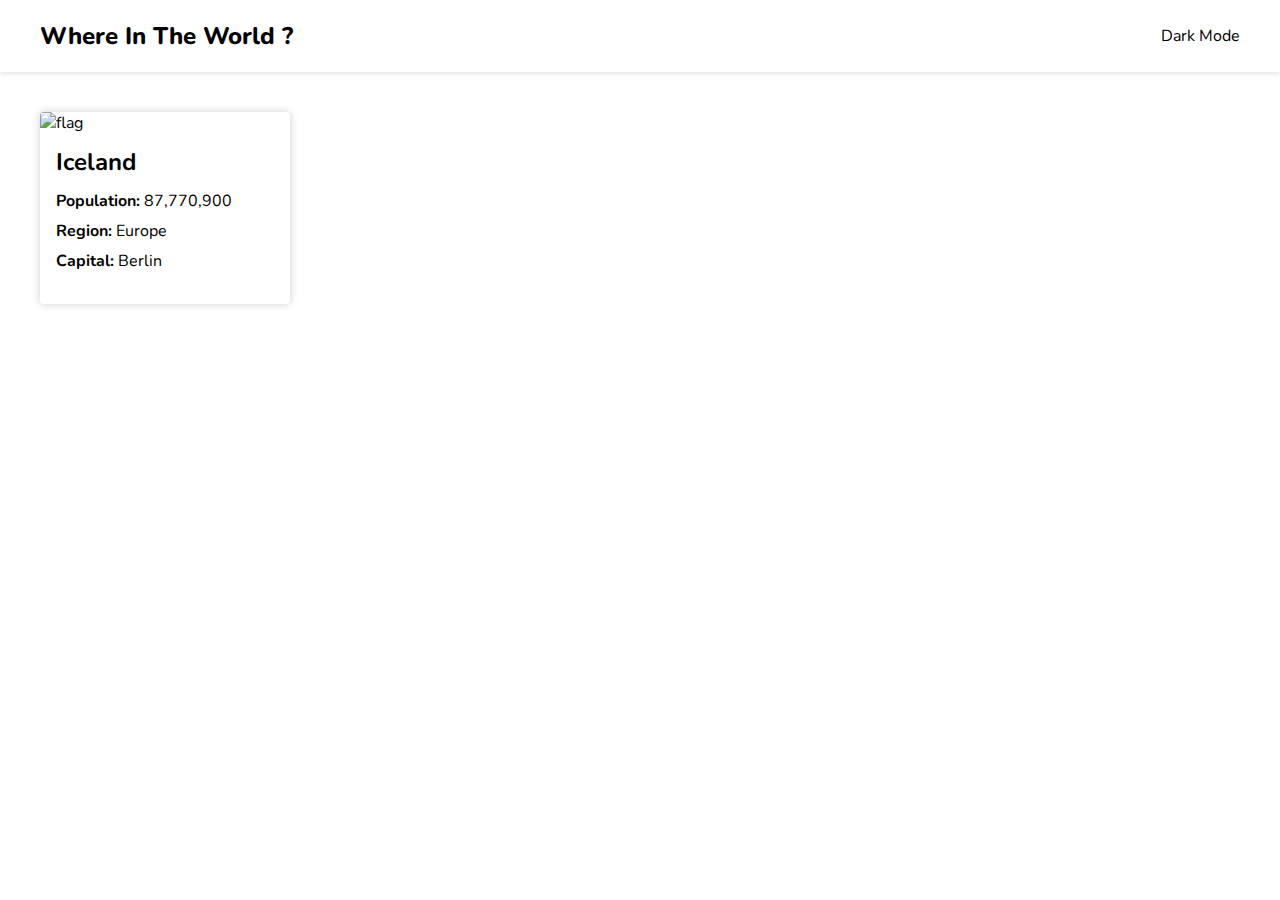
==== index.html @ 0b2fe646 "added header and a sample card" ====
<!DOCTYPE html>
<html lang="en">
  <head>
    <meta charset="UTF-8" />
    <meta name="viewport" content="width=device-width, initial-scale=1.0" />
    <title>Countries</title>
    <link
      rel="stylesheet"
      href="https://cdnjs.cloudflare.com/ajax/libs/font-awesome/6.5.1/css/all.min.css"
      integrity="sha512-DTOQO9RWCH3ppGqcWaEA1BIZOC6xxalwEsw9c2QQeAIftl+Vegovlnee1c9QX4TctnWMn13TZye+giMm8e2LwA=="
      crossorigin="anonymous"
      referrerpolicy="no-referrer"
    />
    <link rel="stylesheet" href="style.css" />
    <link
      href="https://fonts.googleapis.com/css?family=Nunito:,300,regular,500,600,700,800,"
      rel="stylesheet"
    />
  </head>
  <body>
    <header class="header-container">
      <div class="header-content">
        <h2 class="tittle">Where In The World ?</h2>
        <p><i class="fa-regular fa-moon"></i>&nbsp;&nbsp;Dark Mode</p>
      </div>
    </header>
    <main>
      <div class="countries-container">
        <div class="country-card">
          <img src="https://flagcdn.com/is.svg" alt="flag" />
          <div class="card-text">
            <h3 class="card-tittle">Iceland</h3>
            <p><b>Population: </b>87,770,900</p>
            <p><b>Region: </b>Europe</p>
            <p><b>Capital: </b>Berlin</p>
          </div>
        </div>
      </div>
    </main>
    <script src="script.js"></script>
  </body>
</html>
---- style.css ----
* {
  box-sizing: border-box;
}

body {
  margin: 0;
  font-family: "Nunito", sans-serif;
}

main {
  padding: 24px;
}

.tittle {
  font-weight: 800;
}

.header-container {
  box-shadow: 0px 2px 4px 0px rgba(0, 0, 0, 0.1);
  padding-inline: 24px;
}

.header-content {
  display: flex;
  align-items: center;
  justify-content: space-between;
  max-width: 1200px;
  margin-inline: auto;
}

i {
  transform: rotate(-18deg);
  font-size: 17px;
}

.countries-container {
  max-width: 1200px;
  margin-inline: auto;
  margin-top: 16px;
}

.country-card {
  width: 250px;
  border-radius: 4px;
  overflow: hidden;
  padding-bottom: 24px;
  box-shadow: 0 0 8px 0px rgba(0, 0, 0, 0.2);
}

.country-card img {
  width: 100%;
}

.card-text {
  padding-inline: 16px;
}

.card-text p {
  margin-block: 8px;
}

.card-tittle {
  font-size: 24px;
  margin-block: 12px;
}
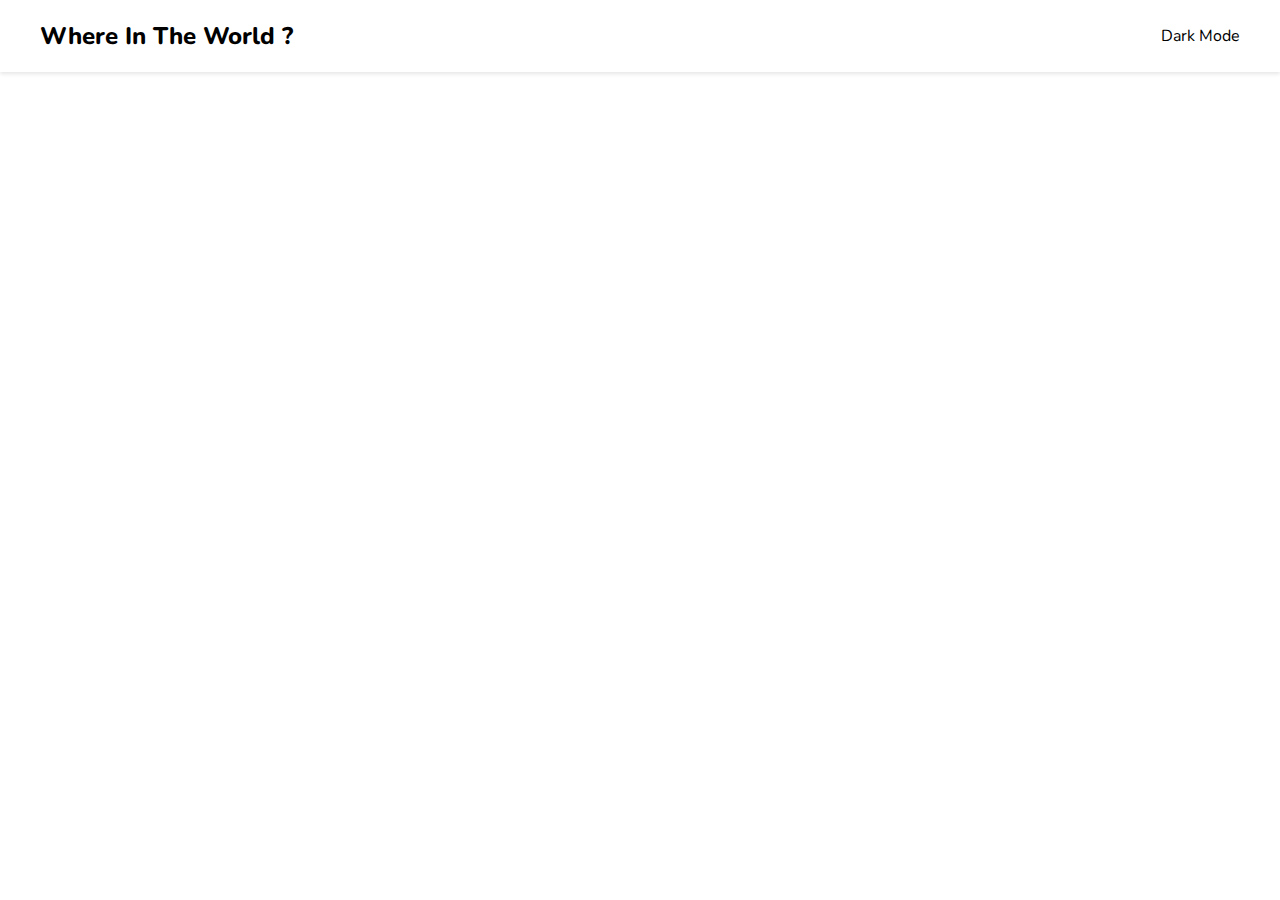
==== commit 515153a7: "displayed all countries along with correct flag and info" ====
--- a/index.html
+++ b/index.html
@@ -25,17 +25,7 @@
       </div>
     </header>
     <main>
-      <div class="countries-container">
-        <div class="country-card">
-          <img src="https://flagcdn.com/is.svg" alt="flag" />
-          <div class="card-text">
-            <h3 class="card-tittle">Iceland</h3>
-            <p><b>Population: </b>87,770,900</p>
-            <p><b>Region: </b>Europe</p>
-            <p><b>Capital: </b>Berlin</p>
-          </div>
-        </div>
-      </div>
+      <div class="countries-container"></div>
     </main>
     <script src="script.js"></script>
   </body>
--- a/style.css
+++ b/style.css
@@ -37,14 +37,31 @@
   max-width: 1200px;
   margin-inline: auto;
   margin-top: 16px;
+  display: flex;
+  gap: 64px;
+  flex-wrap: wrap;
+  justify-content: space-between;
 }
 
 .country-card {
+  display: inline-block;
   width: 250px;
   border-radius: 4px;
   overflow: hidden;
   padding-bottom: 24px;
+  cursor: pointer;
   box-shadow: 0 0 8px 0px rgba(0, 0, 0, 0.2);
+  transition: all 0.3s ease-in-out;
+}
+
+a {
+  text-decoration: none;
+  color: inherit;
+}
+
+.country-card:hover {
+  transform: scale(1.03);
+  box-shadow: 0 0 16px 0px rgba(0, 0, 0, 0.2);
 }
 
 .country-card img {
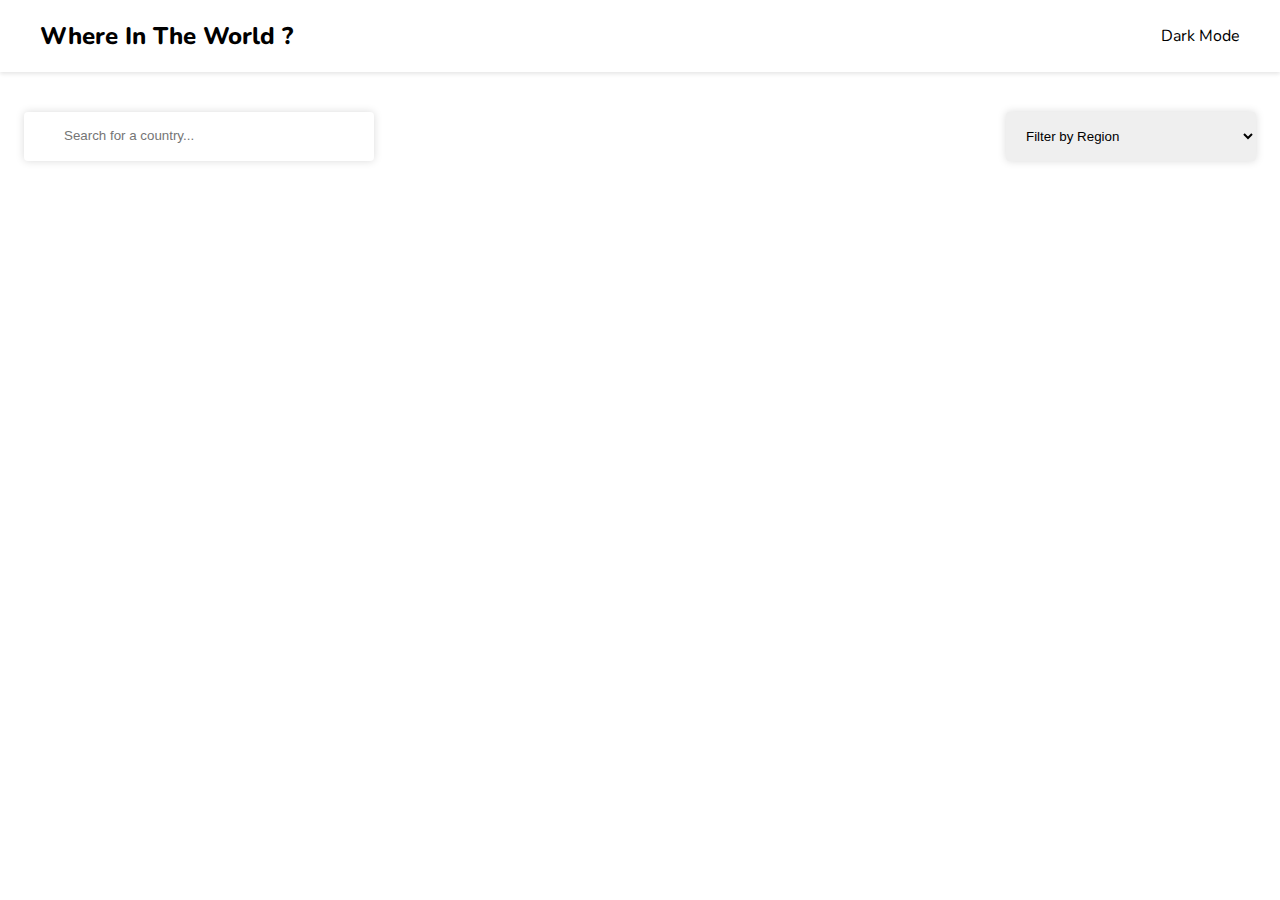
==== commit ba669762: "added filter by region dropdown and made it functional" ====
--- a/index.html
+++ b/index.html
@@ -25,6 +25,20 @@
       </div>
     </header>
     <main>
+      <div class="search-filter-container">
+        <div class="search-container">
+          <i class="fa-solid fa-magnifying-glass"></i>
+          <input type="text" placeholder="Search for a country..." />
+        </div>
+        <select class="filter-by-region">
+          <option hidden>Filter by Region</option>
+          <option value="Africa">Africa</option>
+          <option value="America">America</option>
+          <option value="Asia">Asia</option>
+          <option value="Europe">Europe</option>
+          <option value="Oceania">Oceania</option>
+        </select>
+      </div>
       <div class="countries-container"></div>
     </main>
     <script src="script.js"></script>
--- a/style.css
+++ b/style.css
@@ -28,14 +28,13 @@
   margin-inline: auto;
 }
 
-i {
+/* i {
   transform: rotate(-18deg);
   font-size: 17px;
-}
+} */
 
 .countries-container {
   max-width: 1200px;
-  margin-inline: auto;
   margin-top: 16px;
   display: flex;
   gap: 64px;
@@ -80,3 +79,56 @@
   font-size: 24px;
   margin-block: 12px;
 }
+
+.search-filter-container {
+  display: flex;
+  justify-content: space-between;
+  margin-top: 16px;
+  margin-bottom: 48px;
+  gap: 24px;
+}
+
+.search-container {
+  box-shadow: 0 0 8px 0px rgba(0, 0, 0, 0.15);
+  border-radius: 4px;
+  padding-left: 24px;
+  max-width: 350px;
+  width: 100%;
+  color: #999;
+  letter-spacing: 1px;
+  overflow: hidden;
+}
+
+.search-container input {
+  border: none;
+  outline: none;
+  padding: 16px;
+}
+
+.filter-by-region {
+  cursor: pointer;
+  width: 250px;
+  padding: 16px;
+  border: none;
+  outline: none;
+  box-shadow: 0 0 8px 0px rgba(0, 0, 0, 0.15);
+  border-radius: 4px;
+}
+
+@media (max-width: 768px) {
+  .countries-container {
+    justify-content: center;
+  }
+
+  .tittle {
+    font-size: 16px;
+  }
+
+  .header-content p {
+    font-size: 16px;
+  }
+
+  .search-filter-container {
+    flex-direction: column;
+  }
+}
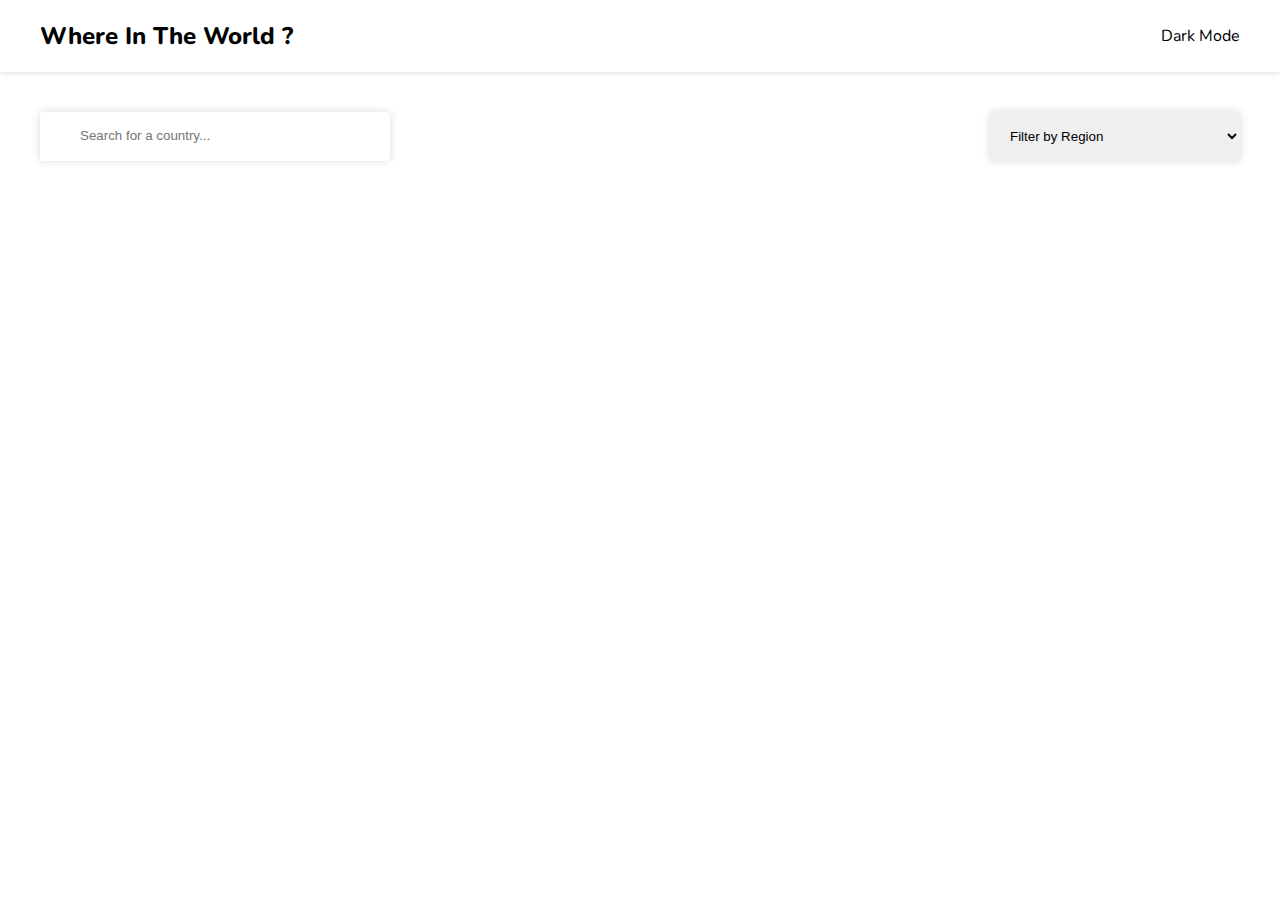
==== commit 523e59ae: "added search filter along with functionality" ====
--- a/index.html
+++ b/index.html
@@ -20,7 +20,7 @@
   <body>
     <header class="header-container">
       <div class="header-content">
-        <h2 class="tittle">Where In The World ?</h2>
+        <h2 class="tittle"><a href="/">Where In The World ?</a></h2>
         <p><i class="fa-regular fa-moon"></i>&nbsp;&nbsp;Dark Mode</p>
       </div>
     </header>
--- a/style.css
+++ b/style.css
@@ -35,6 +35,7 @@
 
 .countries-container {
   max-width: 1200px;
+  margin-inline: auto;
   margin-top: 16px;
   display: flex;
   gap: 64px;
@@ -81,6 +82,8 @@
 }
 
 .search-filter-container {
+  max-width: 1200px;
+  margin-inline: auto;
   display: flex;
   justify-content: space-between;
   margin-top: 16px;
@@ -100,6 +103,7 @@
 }
 
 .search-container input {
+  width: 93%;
   border: none;
   outline: none;
   padding: 16px;
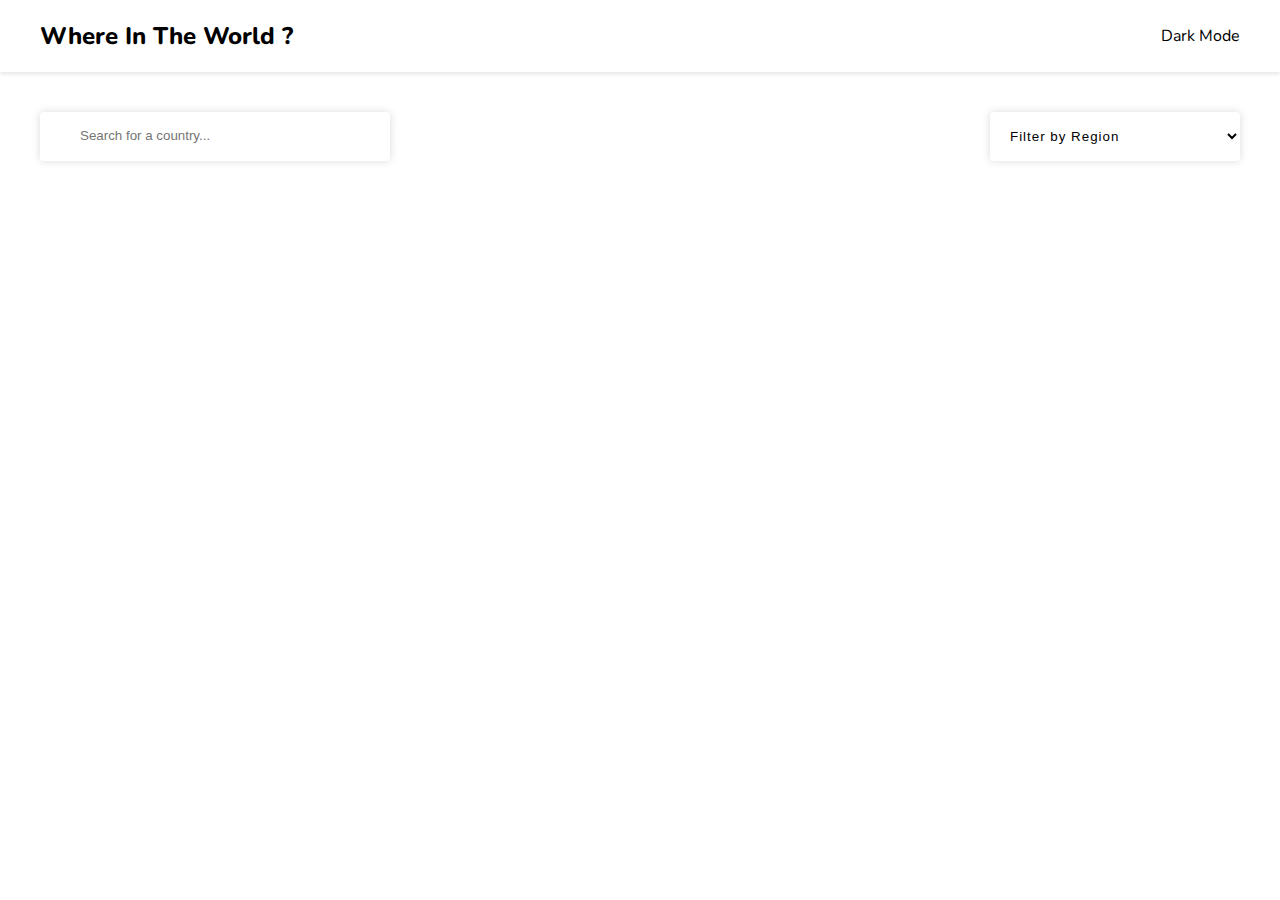
==== commit 3eeae8a1: "added dark mode to both pages" ====
--- a/index.html
+++ b/index.html
@@ -21,7 +21,9 @@
     <header class="header-container">
       <div class="header-content">
         <h2 class="tittle"><a href="/">Where In The World ?</a></h2>
-        <p><i class="fa-regular fa-moon"></i>&nbsp;&nbsp;Dark Mode</p>
+        <p class="theme-changer">
+          <i class="fa-regular fa-moon"></i>&nbsp;&nbsp;Dark Mode
+        </p>
       </div>
     </header>
     <main>
--- a/style.css
+++ b/style.css
@@ -3,8 +3,19 @@
 }
 
 body {
+  --background-color: white;
+  --text-color: black;
+  --elements-color: white;
   margin: 0;
   font-family: "Nunito", sans-serif;
+  background-color: var(--background-color);
+  color: var(--text-color);
+}
+
+body.dark {
+  --background-color: hsl(207, 26%, 17%);
+  --text-color: white;
+  --elements-color: hsl(209, 23%, 22%);
 }
 
 main {
@@ -18,6 +29,7 @@
 .header-container {
   box-shadow: 0px 2px 4px 0px rgba(0, 0, 0, 0.1);
   padding-inline: 24px;
+  background-color: var(--elements-color);
 }
 
 .header-content {
@@ -28,10 +40,9 @@
   margin-inline: auto;
 }
 
-/* i {
-  transform: rotate(-18deg);
-  font-size: 17px;
-} */
+.theme-changer {
+  cursor: pointer;
+}
 
 .countries-container {
   max-width: 1200px;
@@ -52,6 +63,7 @@
   cursor: pointer;
   box-shadow: 0 0 8px 0px rgba(0, 0, 0, 0.2);
   transition: all 0.3s ease-in-out;
+  background-color: var(--elements-color);
 }
 
 a {
@@ -100,6 +112,9 @@
   color: #999;
   letter-spacing: 1px;
   overflow: hidden;
+  transition: 0.5s;
+  background-color: var(--elements-color);
+  color: var(--text-color);
 }
 
 .search-container input {
@@ -107,9 +122,12 @@
   border: none;
   outline: none;
   padding: 16px;
+  background-color: inherit;
+  color: inherit;
 }
 
 .filter-by-region {
+  letter-spacing: 1px;
   cursor: pointer;
   width: 250px;
   padding: 16px;
@@ -117,6 +135,8 @@
   outline: none;
   box-shadow: 0 0 8px 0px rgba(0, 0, 0, 0.15);
   border-radius: 4px;
+  background-color: var(--elements-color);
+  color: var(--text-color);
 }
 
 @media (max-width: 768px) {
